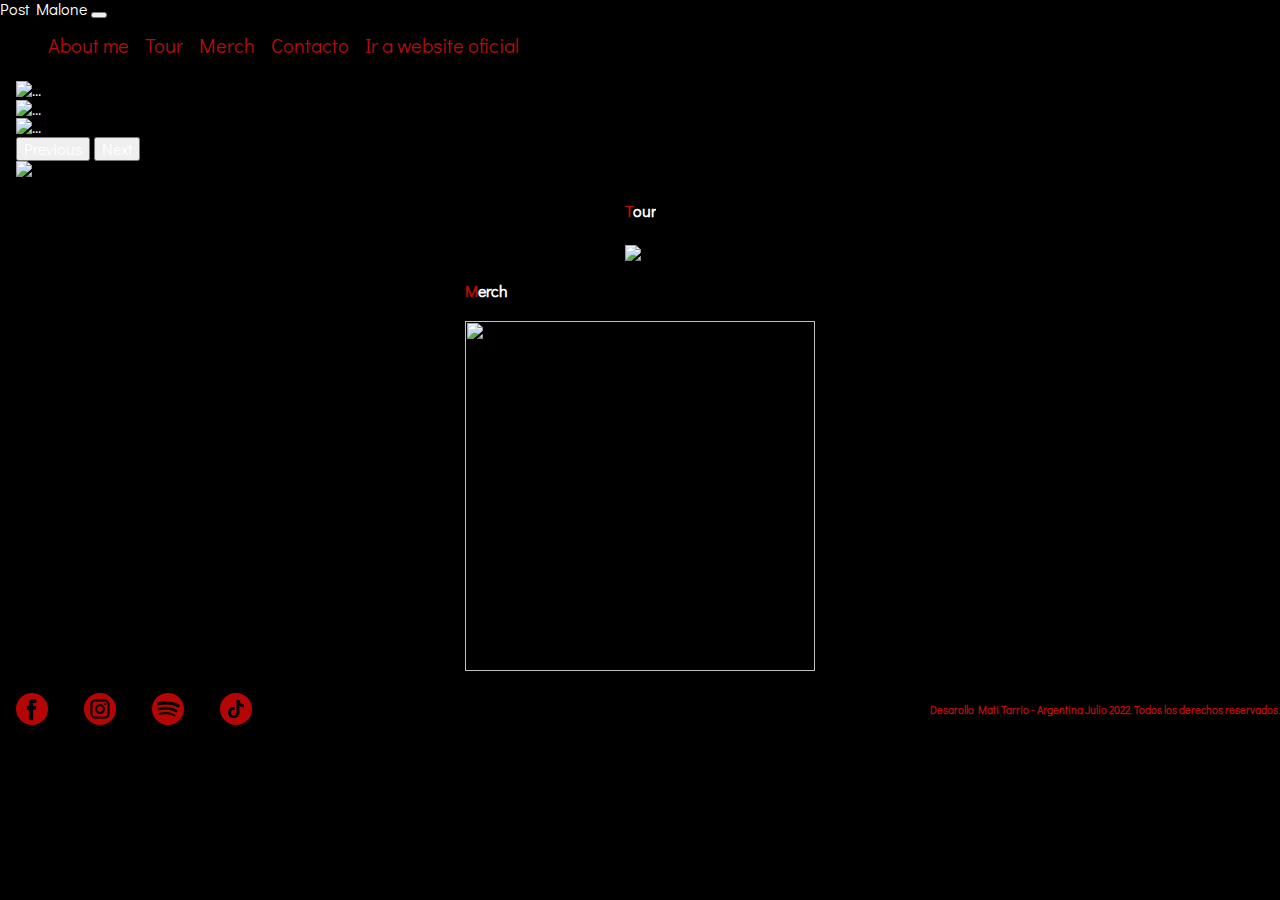
==== index.html @ f55f356e "Agrego bootstrap a Index y Contacto" ====
<!DOCTYPE html>
<html lang="es">

<head>
    <meta charset="UTF-8">
    <meta http-equiv="X-UA-Compatible" content="IE=edge">
    <meta name="viewport" content="width=device-width, initial-scale=1.0">
    <title>Post Malone Sitio Oficial</title>
    <link href="https://cdn.jsdelivr.net/npm/bootstrap@5.2.0/dist/css/bootstrap.min.css" rel="stylesheet"
        integrity="sha384-gH2yIJqKdNHPEq0n4Mqa/HGKIhSkIHeL5AyhkYV8i59U5AR6csBvApHHNl/vI1Bx" crossorigin="anonymous">
    <link rel="stylesheet" href="./styles/normalize.css">
    <link rel="stylesheet" href="./styles/styles.css">
    <link rel="styleseet" href="/styles/reset.css">
    <link rel="preconnect" href="https://fonts.googleapis.com">
    <link rel="preconnect" href="https://fonts.gstatic.com" crossorigin>
    <link href="https://fonts.googleapis.com/css2?family=Didact+Gothic&display=swap" rel="stylesheet">
</head>

<body>

    <nav class="navbar navbar-expand-lg navbar-dark d-flex">
        <div class="container-fluid">
            <a class="navbar-brand">Post Malone</a>
            <button class="navbar-toggler" type="button" data-bs-toggle="collapse" data-bs-target="#navbarNav"
                aria-controls="navbarNav" aria-expanded="false" aria-label="Toggle navigation">
                <span class="navbar-toggler-icon"></span>
            </button>
            <div class="collapse navbar-collapse" id="navbarNav">
                <ul class="navbar-nav ms-auto mb-2 mb-lg-0">
                    <li class="nav-item">
                        <a class="nav-link active" aria-current="page" href="./pages/aboutme.html">About me</a>
                    </li>
                    <li class="nav-item">
                        <a class="nav-link" href="./pages/tour.html">Tour</a>
                    </li>
                    <li class="nav-item">
                        <a class="nav-link" href="./pages/merch.html">Merch</a>
                    </li>
                    <li class="nav-item">
                        <a class="nav-link" href="./pages/contacto.html">Contacto</a>
                    </li>
                    <li class="nav-item">
                        <a class="nav-link" href="https://www.postmalone.com/" target="_blank">Ir a website oficial</a>
                    </li>
                </ul>
            </div>
        </div>
    </nav>

    <section class="container">
        <div class="row">
            <div class="col-md-6">
                <div id="carouselExampleFade" class="carousel slide carousel-fade" data-bs-ride="carousel">
                    <div class="carousel-inner">
                        <div class="carousel-item active">
                            <img src="https://www.rollingstone.com/wp-content/uploads/2022/04/post-malone-new-album.jpg?w=1024"
                                class="d-block w-100" alt="...">
                        </div>
                        <div class="carousel-item">
                            <img src="https://www.rollingstone.com/wp-content/uploads/2022/05/GettyImages-1395893830.jpg?w=1024"
                                class="d-block w-100" alt="...">
                        </div>
                        <div class="carousel-item">
                            <img src="https://www.billboard.com/wp-content/uploads/2022/06/04-Post-Malone-cr-Adam-DeGross-press-2022-billboard-1548.jpg"
                                class="d-block w-100" alt="...">
                        </div>
                    </div>
                    <button class="carousel-control-prev" type="button" data-bs-target="#carouselExampleFade"
                        data-bs-slide="prev">
                        <span class="carousel-control-prev-icon" aria-hidden="true"></span>
                        <span class="visually-hidden">Previous</span>
                    </button>
                    <button class="carousel-control-next" type="button" data-bs-target="#carouselExampleFade"
                        data-bs-slide="next">
                        <span class="carousel-control-next-icon" aria-hidden="true"></span>
                        <span class="visually-hidden">Next</span>
                    </button>
                </div>
                <div class="image-music pt-5">
                    <a href="https://youtu.be/ICngCwCFuYw" target="_blank">
                        <img src="https://i.ytimg.com/vi/ICngCwCFuYw/maxresdefault.jpg" width="500em">
                    </a>
                </div>
            </div>
            <div class="col-md-6 d-flex-colum">
                <aside>

                    <div class="tour-image">
                        <a href="./pages/tour.html">
                            <h4 class="titles">T<span>our</h4>
                        </a>
                        <a href="./pages/tour.html">
                            <img
                                src="https://www.mondosonoro.com/wp-content/uploads/2022/06/post-malone-twelve-carat-toothache.jpg"></a>

                    </div>
                </aside>
                <aside>
                    <div class="tour-image">
                        <a href="./pages/merch.html">
                            <h4 class="titles">M<span>erch</span></h4>
                        </a>
                        <a href="./pages/merch.html"><img
                                src="https://store-postmalone.com/wp-content/uploads/2022/06/post-box-set.png"
                                width="350" height="350"></a>
                    </div>
                </aside>
            </div>
        </div>
    </section>
    <footer>
        <div class="redes">
            <a href="https://www.facebook.com/postmalone" target="_blank"><img src="./images/facebook.png"></a>
            <a href="https://www.instagram.com/postmalone/" target="_blank"><img src="./images/instagram.png"></a>
            <a href="https://open.spotify.com/artist/246dkjvS1zLTtiykXe5h60" target="_blank"><img
                    src="./images/spotify.png"></a>
            <a href="https://www.tiktok.com/@postmalone?lang=es" target="_blank"><img src="./images/tik-tok.png"></a>
        </div>

        <div>
            <h6 class="titulos">Desarollo Mati Tarrio - Argentina Julio 2022. Todos los derechos reservados.
            </h6>
        </div>
    </footer>




    <script src="https://cdn.jsdelivr.net/npm/bootstrap@5.2.0/dist/js/bootstrap.bundle.min.js"
        integrity="sha384-A3rJD856KowSb7dwlZdYEkO39Gagi7vIsF0jrRAoQmDKKtQBHUuLZ9AsSv4jD4Xa"
        crossorigin="anonymous"></script>
</body>

</html>
---- styles/styles.css ----
body {
    font-family: 'Didact Gothic', sans-serif;
    background-color: #000000;
    color: #ffffff;
}

.container {
    padding: 0.5em 1em;
}

.header__titulo {
    text-align: flex-start;
    color: #000000;
    transition: color 0.5s ease-in-out;
}

.header__titulo:hover {
    text-align: flex-start;
    color: #ffffff;
}

.navbar {
    display: flex;
    align-items: center;
    align-content: space-between;
    background-color: #000000;
}

.navbar ul {
    display: flex;
    list-style-type: none;
}

.navbar ul li {
    padding: 0 .5em;
}

.navbar ul li a {
    font-size: 20px;
    color: #b40d0d;
    text-decoration: none;
}

.navbar ul li a:hover {
    color: #b40d0d;
}


@font-face {
    font-family: 'Didact Gothic', sans-serif;
    src: url(https://fonts.googleapis.com/css2?family=Didact+Gothic&display=swap);
}

.titles {
    color: #b40d0d
}

span {
    color: #ffffff;
    transition: all 0.5s ease-in-out;
}

span:hover {
    color: #b40d0d
}

a {
    text-decoration: none;
}

p {
    display: flex;
    font-size: 18px;
    font-size: 1.3em;
    color: #ffffff
}



.redes>a {
    padding: 0 1em;
}

.div__me {
    display: flex;
    align-items: center;
    justify-content: center;
    padding: 3em 3em;
}

article {
    display: flex;
    align-items: center;
    justify-content: space-between;
}

.merch-title {
    color: #b40d0d;
    align-items: center
}

.grid {
    display: grid;
    grid-template-areas:
        "header header"
        "main tour"
        "main merch"
        "footer footer";
    row-gap: 0.1em;
    padding: 0 1.5em;
}

header {
    display: flex;
    justify-content: space-between;
    align-items: center;
    grid-area: header;
}

main {
    grid-area: main;
}

footer {
    display: flex;
    justify-content: space-between;
    color: #b40d0d;
    align-items: center;
    grid-area: footer
}

aside {
    display: flex;
    justify-content: space-evenly;
}

.main-images {
    object-fit: contain;
    width: 100%;
    border-radius: 1em;
}

.grid-merch {
    display: grid;
    grid-template-areas:
        "header"
        "shop"
        "table"
        "footer";
}

.product {
    display: flex;
    justify-content: space-around;
    align-items: center;
    flex-direction: column;
}

.talles {
    display: flex;
    justify-content: center;
    align-items: center;
    flex-direction: column;
}

.talles table,
th,
td {
    border: 1px solid #000000;
    border-radius: 10px;
    background-color: #b40d0d;
    text-align: center;
    border-collapse: collapse;
    padding: 10px;

}

.product-list {
    display: flex;
    justify-content: space-around;
}

.contact {
    display: flex;
    justify-content: center;
    align-items: center;
    flex-direction: column;
    font-size: 25px;
    color: #b40d0d;
}

.tour-image {
    display: inline-block;
    overflow: hidden;
}

.tour-image img {
    transition: all .5s ease-in-out;
    vertical-align: middle;
}

.tour-image img:hover {
    transform: scale(1.5);
}


@media screen and (max-width: 480px) {
    .container {
        padding: 0;
    }

    .grid {
        display: grid;
        grid-template-areas:
            "header"
            "main"
            "tour"
            "merch"
            "footer";
        grid-template-columns: 1fr;
        padding: 0;
    }

    main {
        display: flex;
        align-items: flex-start;
        max-width: 100%;
        max-height: 100%;
        grid-area: main;
    }

    .navbar ul {
        display: flex;
        grid-area: header;
        flex-direction: column;
    }

    header {
        display: flex;
        flex-direction: column;
    }

    .product-list {
        flex-direction: column;
    }

    .merch {
        text-align: center;
    }
}
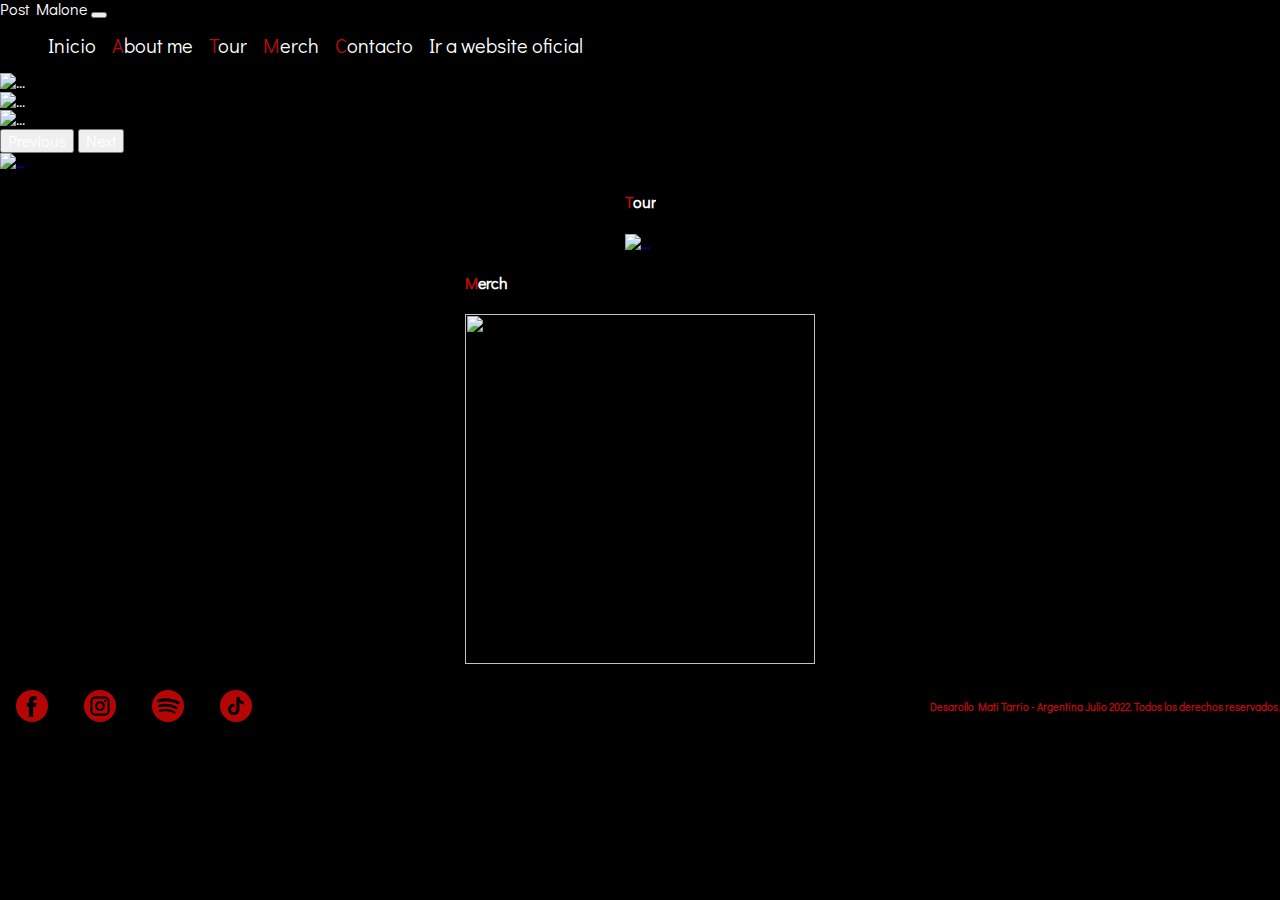
==== commit 7a6b8849: "Segunda entrega proyecto final" ====
--- a/index.html
+++ b/index.html
@@ -15,120 +15,127 @@
     <link rel="preconnect" href="https://fonts.gstatic.com" crossorigin>
     <link href="https://fonts.googleapis.com/css2?family=Didact+Gothic&display=swap" rel="stylesheet">
 </head>
+<section class="container">
 
-<body>
+    <body>
 
-    <nav class="navbar navbar-expand-lg navbar-dark d-flex">
-        <div class="container-fluid">
-            <a class="navbar-brand">Post Malone</a>
-            <button class="navbar-toggler" type="button" data-bs-toggle="collapse" data-bs-target="#navbarNav"
-                aria-controls="navbarNav" aria-expanded="false" aria-label="Toggle navigation">
-                <span class="navbar-toggler-icon"></span>
-            </button>
-            <div class="collapse navbar-collapse" id="navbarNav">
-                <ul class="navbar-nav ms-auto mb-2 mb-lg-0">
-                    <li class="nav-item">
-                        <a class="nav-link active" aria-current="page" href="./pages/aboutme.html">About me</a>
-                    </li>
-                    <li class="nav-item">
-                        <a class="nav-link" href="./pages/tour.html">Tour</a>
-                    </li>
-                    <li class="nav-item">
-                        <a class="nav-link" href="./pages/merch.html">Merch</a>
-                    </li>
-                    <li class="nav-item">
-                        <a class="nav-link" href="./pages/contacto.html">Contacto</a>
-                    </li>
-                    <li class="nav-item">
-                        <a class="nav-link" href="https://www.postmalone.com/" target="_blank">Ir a website oficial</a>
-                    </li>
-                </ul>
-            </div>
-        </div>
-    </nav>
-
-    <section class="container">
-        <div class="row">
-            <div class="col-md-6">
-                <div id="carouselExampleFade" class="carousel slide carousel-fade" data-bs-ride="carousel">
-                    <div class="carousel-inner">
-                        <div class="carousel-item active">
-                            <img src="https://www.rollingstone.com/wp-content/uploads/2022/04/post-malone-new-album.jpg?w=1024"
-                                class="d-block w-100" alt="...">
-                        </div>
-                        <div class="carousel-item">
-                            <img src="https://www.rollingstone.com/wp-content/uploads/2022/05/GettyImages-1395893830.jpg?w=1024"
-                                class="d-block w-100" alt="...">
-                        </div>
-                        <div class="carousel-item">
-                            <img src="https://www.billboard.com/wp-content/uploads/2022/06/04-Post-Malone-cr-Adam-DeGross-press-2022-billboard-1548.jpg"
-                                class="d-block w-100" alt="...">
-                        </div>
-                    </div>
-                    <button class="carousel-control-prev" type="button" data-bs-target="#carouselExampleFade"
-                        data-bs-slide="prev">
-                        <span class="carousel-control-prev-icon" aria-hidden="true"></span>
-                        <span class="visually-hidden">Previous</span>
-                    </button>
-                    <button class="carousel-control-next" type="button" data-bs-target="#carouselExampleFade"
-                        data-bs-slide="next">
-                        <span class="carousel-control-next-icon" aria-hidden="true"></span>
-                        <span class="visually-hidden">Next</span>
-                    </button>
-                </div>
-                <div class="image-music pt-5">
-                    <a href="https://youtu.be/ICngCwCFuYw" target="_blank">
-                        <img src="https://i.ytimg.com/vi/ICngCwCFuYw/maxresdefault.jpg" width="500em">
-                    </a>
+        <nav class="navbar navbar-expand-lg navbar-dark bg-black d-flex">
+            <div class="container-fluid">
+                <a class="navbar-brand">Post Malone</a>
+                <button class="navbar-toggler" type="button" data-bs-toggle="collapse" data-bs-target="#navbarNav"
+                    aria-controls="navbarNav" aria-expanded="false" aria-label="Toggle navigation">
+                    <span class="navbar-toggler-icon"></span>
+                </button>
+                <div class="collapse navbar-collapse" id="navbarNav">
+                    <ul class="navbar-nav ms-auto mb-2 mb-lg-0">
+                        <li class="nav-item">
+                            <a class="nav-link active" aria-current="page" href="../index.html"><span>Inicio</span></a>
+                        </li>
+                        <li class="nav-item">
+                            <a class="nav-link" href="../pages/aboutme.html">A<span>bout me</span></a>
+                        </li>
+                        <li class="nav-item">
+                            <a class="nav-link" href="./pages/tour.html">T<span>our</span></a>
+                        </li>
+                        <li class="nav-item">
+                            <a class="nav-link" href="./pages/merch.html">M<span>erch</span></a>
+                        </li>
+                        <li class="nav-item">
+                            <a class="nav-link" href="./pages/contacto.html">C<span>ontacto</span></a>
+                        </li>
+                        <li class="nav-item">
+                            <a class="nav-link" href="https://www.postmalone.com/" target="_blank"><span>Ir a website
+                                oficial</span></a>
+                        </li>
+                    </ul>
                 </div>
             </div>
-            <div class="col-md-6 d-flex-colum">
-                <aside>
+        </nav>
 
-                    <div class="tour-image">
-                        <a href="./pages/tour.html">
-                            <h4 class="titles">T<span>our</h4>
+        <section class="container">
+            <div class="row pt-4">
+                <div class="col-md-6">
+                    <div id="carouselExampleFade" class="carousel slide carousel-fade" data-bs-ride="carousel">
+                        <div class="carousel-inner">
+                            <div class="carousel-item active">
+                                <img src="https://www.rollingstone.com/wp-content/uploads/2022/04/post-malone-new-album.jpg?w=1024"
+                                    class="d-block w-100" alt="...">
+                            </div>
+                            <div class="carousel-item">
+                                <img src="https://i1.wp.com/www.rollingstone.com/wp-content/uploads/2022/06/GettyImages-1395893830c.jpg"
+                                    class="d-block w-100" alt="...">
+                            </div>
+                            <div class="carousel-item">
+                                <img src="https://www.billboard.com/wp-content/uploads/2022/06/04-Post-Malone-cr-Adam-DeGross-press-2022-billboard-1548.jpg"
+                                    class="d-block w-100" alt="...">
+                            </div>
+                        </div>
+                        <button class="carousel-control-prev" type="button" data-bs-target="#carouselExampleFade"
+                            data-bs-slide="prev">
+                            <span class="carousel-control-prev-icon" aria-hidden="true"></span>
+                            <span class="visually-hidden">Previous</span>
+                        </button>
+                        <button class="carousel-control-next" type="button" data-bs-target="#carouselExampleFade"
+                            data-bs-slide="next">
+                            <span class="carousel-control-next-icon" aria-hidden="true"></span>
+                            <span class="visually-hidden">Next</span>
+                        </button>
+                    </div>
+                    <div class="image-music pt-4">
+                        <a href="https://youtu.be/ICngCwCFuYw" target="_blank">
+                            <img src="https://i.ytimg.com/vi/ICngCwCFuYw/maxresdefault.jpg" class="img-fluid" alt="...">
                         </a>
-                        <a href="./pages/tour.html">
-                            <img
-                                src="https://www.mondosonoro.com/wp-content/uploads/2022/06/post-malone-twelve-carat-toothache.jpg"></a>
+                    </div>
+                </div>
+                <div class="col-md-6 d-flex-colum">
+                    <aside>
 
-                    </div>
-                </aside>
-                <aside>
-                    <div class="tour-image">
-                        <a href="./pages/merch.html">
-                            <h4 class="titles">M<span>erch</span></h4>
-                        </a>
-                        <a href="./pages/merch.html"><img
-                                src="https://store-postmalone.com/wp-content/uploads/2022/06/post-box-set.png"
-                                width="350" height="350"></a>
-                    </div>
-                </aside>
+                        <div class="tour-image">
+                            <a href="./pages/tour.html">
+                                <h4 class="titles">T<span>our</h4>
+                            </a>
+                            <a href="./pages/tour.html">
+                                <img src="https://www.mondosonoro.com/wp-content/uploads/2022/06/post-malone-twelve-carat-toothache.jpg"
+                                    class="img-fluid" alt="..."></a>
+
+                        </div>
+                    </aside>
+                    <aside>
+                        <div class="tour-image">
+                            <a href="./pages/merch.html">
+                                <h4 class="titles">M<span>erch</span></h4>
+                            </a>
+                            <a href="./pages/merch.html"><img
+                                    src="https://store-postmalone.com/wp-content/uploads/2022/06/post-box-set.png"
+                                    width="350" height="350"></a>
+                        </div>
+                    </aside>
+                </div>
             </div>
-        </div>
-    </section>
-    <footer>
-        <div class="redes">
-            <a href="https://www.facebook.com/postmalone" target="_blank"><img src="./images/facebook.png"></a>
-            <a href="https://www.instagram.com/postmalone/" target="_blank"><img src="./images/instagram.png"></a>
-            <a href="https://open.spotify.com/artist/246dkjvS1zLTtiykXe5h60" target="_blank"><img
-                    src="./images/spotify.png"></a>
-            <a href="https://www.tiktok.com/@postmalone?lang=es" target="_blank"><img src="./images/tik-tok.png"></a>
-        </div>
+        </section>
+</section>
+<footer>
+    <div class="redes">
+        <a href="https://www.facebook.com/postmalone" target="_blank"><img src="./images/facebook.png"></a>
+        <a href="https://www.instagram.com/postmalone/" target="_blank"><img src="./images/instagram.png"></a>
+        <a href="https://open.spotify.com/artist/246dkjvS1zLTtiykXe5h60" target="_blank"><img
+                src="./images/spotify.png"></a>
+        <a href="https://www.tiktok.com/@postmalone?lang=es" target="_blank"><img src="./images/tik-tok.png"></a>
+    </div>
 
-        <div>
-            <h6 class="titulos">Desarollo Mati Tarrio - Argentina Julio 2022. Todos los derechos reservados.
-            </h6>
-        </div>
-    </footer>
+    <div>
+        <h6 class="titulos">Desarollo Mati Tarrio - Argentina Julio 2022. Todos los derechos reservados.
+        </h6>
+    </div>
+</footer>
 
 
 
 
-    <script src="https://cdn.jsdelivr.net/npm/bootstrap@5.2.0/dist/js/bootstrap.bundle.min.js"
-        integrity="sha384-A3rJD856KowSb7dwlZdYEkO39Gagi7vIsF0jrRAoQmDKKtQBHUuLZ9AsSv4jD4Xa"
-        crossorigin="anonymous"></script>
+<script src="https://cdn.jsdelivr.net/npm/bootstrap@5.2.0/dist/js/bootstrap.bundle.min.js"
+    integrity="sha384-A3rJD856KowSb7dwlZdYEkO39Gagi7vIsF0jrRAoQmDKKtQBHUuLZ9AsSv4jD4Xa"
+    crossorigin="anonymous"></script>
+
 </body>
 
 </html>--- a/styles/styles.css
+++ b/styles/styles.css
@@ -2,10 +2,6 @@
     font-family: 'Didact Gothic', sans-serif;
     background-color: #000000;
     color: #ffffff;
-}
-
-.container {
-    padding: 0.5em 1em;
 }
 
 .header__titulo {
@@ -70,9 +66,9 @@
 
 p {
     display: flex;
-    font-size: 18px;
     font-size: 1.3em;
-    color: #ffffff
+    color: #ffffff;
+    margin-top: 4%;
 }
 
 
@@ -85,7 +81,8 @@
     display: flex;
     align-items: center;
     justify-content: center;
-    padding: 3em 3em;
+    padding-top: 3%;
+    padding-bottom: 3%;
 }
 
 article {
@@ -126,7 +123,8 @@
     justify-content: space-between;
     color: #b40d0d;
     align-items: center;
-    grid-area: footer
+    grid-area: footer;
+    padding-top: 1%;
 }
 
 aside {
@@ -161,6 +159,7 @@
     justify-content: center;
     align-items: center;
     flex-direction: column;
+    padding-bottom: 2%;
 }
 
 .talles table,
@@ -202,6 +201,7 @@
 .tour-image img:hover {
     transform: scale(1.5);
 }
+
 
 
 @media screen and (max-width: 480px) {
@@ -242,6 +242,8 @@
 
     .product-list {
         flex-direction: column;
+        align-items: center;
+        justify-content: center;
     }
 
     .merch {
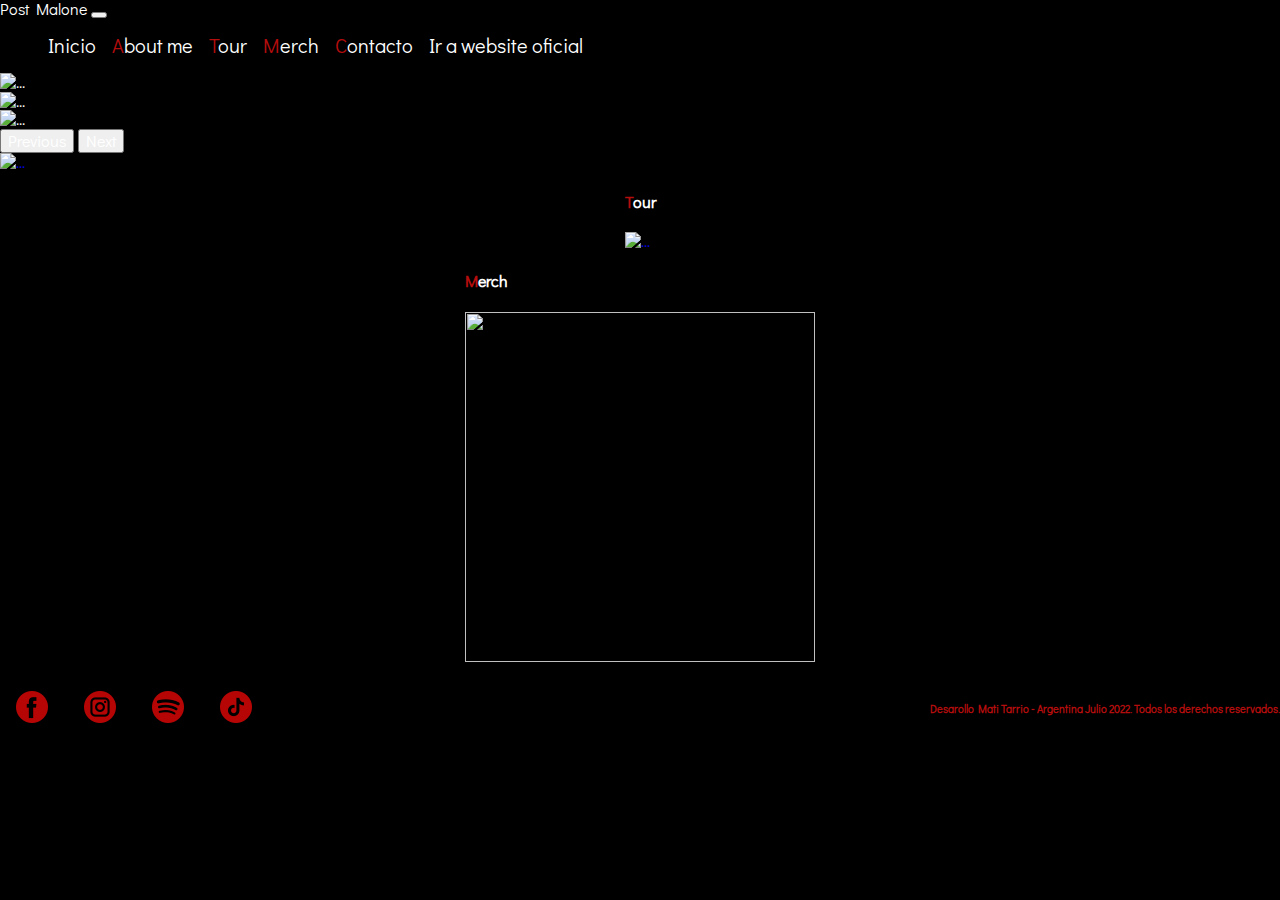
==== commit 4dc62ca5: "Agregando Sass en branchsasss" ====
--- a/index.html
+++ b/index.html
@@ -15,104 +15,109 @@
     <link rel="preconnect" href="https://fonts.gstatic.com" crossorigin>
     <link href="https://fonts.googleapis.com/css2?family=Didact+Gothic&display=swap" rel="stylesheet">
 </head>
-<section class="container">
 
-    <body>
+<header>
+    <section class="container">
 
-        <nav class="navbar navbar-expand-lg navbar-dark bg-black d-flex">
-            <div class="container-fluid">
-                <a class="navbar-brand">Post Malone</a>
-                <button class="navbar-toggler" type="button" data-bs-toggle="collapse" data-bs-target="#navbarNav"
-                    aria-controls="navbarNav" aria-expanded="false" aria-label="Toggle navigation">
-                    <span class="navbar-toggler-icon"></span>
-                </button>
-                <div class="collapse navbar-collapse" id="navbarNav">
-                    <ul class="navbar-nav ms-auto mb-2 mb-lg-0">
-                        <li class="nav-item">
-                            <a class="nav-link active" aria-current="page" href="../index.html"><span>Inicio</span></a>
-                        </li>
-                        <li class="nav-item">
-                            <a class="nav-link" href="../pages/aboutme.html">A<span>bout me</span></a>
-                        </li>
-                        <li class="nav-item">
-                            <a class="nav-link" href="./pages/tour.html">T<span>our</span></a>
-                        </li>
-                        <li class="nav-item">
-                            <a class="nav-link" href="./pages/merch.html">M<span>erch</span></a>
-                        </li>
-                        <li class="nav-item">
-                            <a class="nav-link" href="./pages/contacto.html">C<span>ontacto</span></a>
-                        </li>
-                        <li class="nav-item">
-                            <a class="nav-link" href="https://www.postmalone.com/" target="_blank"><span>Ir a website
-                                oficial</span></a>
-                        </li>
-                    </ul>
-                </div>
-            </div>
-        </nav>
+        <body>
 
-        <section class="container">
-            <div class="row pt-4">
-                <div class="col-md-6">
-                    <div id="carouselExampleFade" class="carousel slide carousel-fade" data-bs-ride="carousel">
-                        <div class="carousel-inner">
-                            <div class="carousel-item active">
-                                <img src="https://www.rollingstone.com/wp-content/uploads/2022/04/post-malone-new-album.jpg?w=1024"
-                                    class="d-block w-100" alt="...">
-                            </div>
-                            <div class="carousel-item">
-                                <img src="https://i1.wp.com/www.rollingstone.com/wp-content/uploads/2022/06/GettyImages-1395893830c.jpg"
-                                    class="d-block w-100" alt="...">
-                            </div>
-                            <div class="carousel-item">
-                                <img src="https://www.billboard.com/wp-content/uploads/2022/06/04-Post-Malone-cr-Adam-DeGross-press-2022-billboard-1548.jpg"
-                                    class="d-block w-100" alt="...">
-                            </div>
-                        </div>
-                        <button class="carousel-control-prev" type="button" data-bs-target="#carouselExampleFade"
-                            data-bs-slide="prev">
-                            <span class="carousel-control-prev-icon" aria-hidden="true"></span>
-                            <span class="visually-hidden">Previous</span>
-                        </button>
-                        <button class="carousel-control-next" type="button" data-bs-target="#carouselExampleFade"
-                            data-bs-slide="next">
-                            <span class="carousel-control-next-icon" aria-hidden="true"></span>
-                            <span class="visually-hidden">Next</span>
-                        </button>
-                    </div>
-                    <div class="image-music pt-4">
-                        <a href="https://youtu.be/ICngCwCFuYw" target="_blank">
-                            <img src="https://i.ytimg.com/vi/ICngCwCFuYw/maxresdefault.jpg" class="img-fluid" alt="...">
-                        </a>
+            <nav class="navbar navbar-expand-lg navbar-dark bg-black d-flex">
+                <div class="container-fluid">
+                    <a class="navbar-brand">Post Malone</a>
+                    <button class="navbar-toggler" type="button" data-bs-toggle="collapse" data-bs-target="#navbarNav"
+                        aria-controls="navbarNav" aria-expanded="false" aria-label="Toggle navigation">
+                        <span class="navbar-toggler-icon"></span>
+                    </button>
+                    <div class="collapse navbar-collapse" id="navbarNav">
+                        <ul class="navbar-nav ms-auto mb-2 mb-lg-0">
+                            <li class="nav-item">
+                                <a class="nav-link active" aria-current="page"
+                                    href="./index.html"><span>Inicio</span></a>
+                            </li>
+                            <li class="nav-item">
+                                <a class="nav-link" href="./pages/aboutme.html">A<span>bout me</span></a>
+                            </li>
+                            <li class="nav-item">
+                                <a class="nav-link" href="./pages/tour.html">T<span>our</span></a>
+                            </li>
+                            <li class="nav-item">
+                                <a class="nav-link" href="./pages/merch.html">M<span>erch</span></a>
+                            </li>
+                            <li class="nav-item">
+                                <a class="nav-link" href="./pages/contacto.html">C<span>ontacto</span></a>
+                            </li>
+                            <li class="nav-item">
+                                <a class="nav-link" href="https://www.postmalone.com/" target="_blank"><span>Ir a
+                                        website
+                                        oficial</span></a>
+                            </li>
+                        </ul>
                     </div>
                 </div>
-                <div class="col-md-6 d-flex-colum">
-                    <aside>
+            </nav>
+</header>
 
-                        <div class="tour-image">
-                            <a href="./pages/tour.html">
-                                <h4 class="titles">T<span>our</h4>
-                            </a>
-                            <a href="./pages/tour.html">
-                                <img src="https://www.mondosonoro.com/wp-content/uploads/2022/06/post-malone-twelve-carat-toothache.jpg"
-                                    class="img-fluid" alt="..."></a>
+<section class="container">
+    <div class="row pt-4">
+        <div class="col-md-6">
+            <div id="carouselExampleFade" class="carousel slide carousel-fade" data-bs-ride="carousel">
+                <div class="carousel-inner">
+                    <div class="carousel-item active">
+                        <img src="https://www.rollingstone.com/wp-content/uploads/2022/04/post-malone-new-album.jpg?w=1024"
+                            class="d-block w-100" alt="...">
+                    </div>
+                    <div class="carousel-item">
+                        <img src="https://i1.wp.com/www.rollingstone.com/wp-content/uploads/2022/06/GettyImages-1395893830c.jpg"
+                            class="d-block w-100" alt="...">
+                    </div>
+                    <div class="carousel-item">
+                        <img src="https://www.billboard.com/wp-content/uploads/2022/06/04-Post-Malone-cr-Adam-DeGross-press-2022-billboard-1548.jpg"
+                            class="d-block w-100" alt="...">
+                    </div>
+                </div>
+                <button class="carousel-control-prev" type="button" data-bs-target="#carouselExampleFade"
+                    data-bs-slide="prev">
+                    <span class="carousel-control-prev-icon" aria-hidden="true"></span>
+                    <span class="visually-hidden">Previous</span>
+                </button>
+                <button class="carousel-control-next" type="button" data-bs-target="#carouselExampleFade"
+                    data-bs-slide="next">
+                    <span class="carousel-control-next-icon" aria-hidden="true"></span>
+                    <span class="visually-hidden">Next</span>
+                </button>
+            </div>
+            <div class="image-music pt-4">
+                <a href="https://youtu.be/ICngCwCFuYw" target="_blank">
+                    <img src="https://i.ytimg.com/vi/ICngCwCFuYw/maxresdefault.jpg" class="img-fluid" alt="...">
+                </a>
+            </div>
+        </div>
+        <div class="col-md-6 d-flex-colum">
+            <aside>
 
-                        </div>
-                    </aside>
-                    <aside>
-                        <div class="tour-image">
-                            <a href="./pages/merch.html">
-                                <h4 class="titles">M<span>erch</span></h4>
-                            </a>
-                            <a href="./pages/merch.html"><img
-                                    src="https://store-postmalone.com/wp-content/uploads/2022/06/post-box-set.png"
-                                    width="350" height="350"></a>
-                        </div>
-                    </aside>
+                <div class="aside-image">
+                    <a href="./pages/tour.html">
+                        <h4 class="titles">T<span>our</h4>
+                    </a>
+                    <a href="./pages/tour.html">
+                        <img src="https://www.mondosonoro.com/wp-content/uploads/2022/06/post-malone-twelve-carat-toothache.jpg"
+                            class="img-fluid" alt="..."></a>
+
                 </div>
-            </div>
-        </section>
+            </aside>
+            <aside>
+                <div class="aside-image">
+                    <a href="./pages/merch.html">
+                        <h4 class="titles">M<span>erch</span></h4>
+                    </a>
+                    <a href="./pages/merch.html"><img
+                            src="https://store-postmalone.com/wp-content/uploads/2022/06/post-box-set.png" width="350"
+                            height="350"></a>
+                </div>
+            </aside>
+        </div>
+    </div>
+</section>
 </section>
 <footer>
     <div class="redes">
--- a/styles/styles.css
+++ b/styles/styles.css
@@ -154,6 +154,16 @@
     flex-direction: column;
 }
 
+.product-img {
+    border-radius: 20%;
+    text-align: center;
+    transition: transform .4s;
+}
+
+.product-img:hover {
+    transform: scale(1.5);
+}
+
 .talles {
     display: flex;
     justify-content: center;
@@ -196,6 +206,7 @@
 .tour-image img {
     transition: all .5s ease-in-out;
     vertical-align: middle;
+    align-items: space-evenly;
 }
 
 .tour-image img:hover {
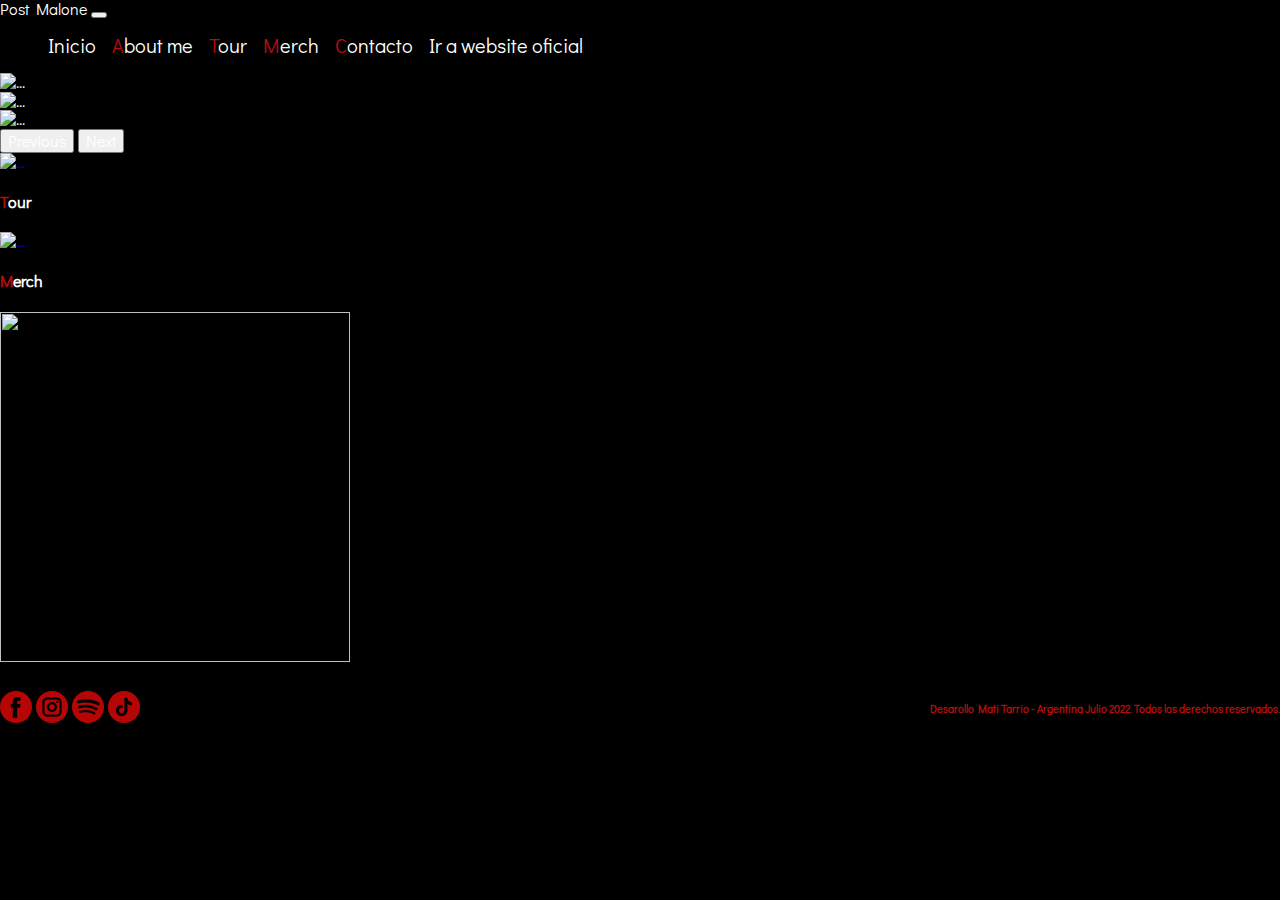
==== commit e980c0ce: "corregi html" ====
--- a/index.html
+++ b/index.html
@@ -16,130 +16,124 @@
     <link href="https://fonts.googleapis.com/css2?family=Didact+Gothic&display=swap" rel="stylesheet">
 </head>
 
-<header>
+<body>
     <section class="container">
+        <nav class="navbar navbar-expand-lg navbar-dark bg-black d-flex">
+            <div class="container-fluid">
+                <a class="navbar-brand">Post Malone</a>
+                <button class="navbar-toggler" type="button" data-bs-toggle="collapse" data-bs-target="#navbarNav"
+                    aria-controls="navbarNav" aria-expanded="false" aria-label="Toggle navigation">
+                    <span class="navbar-toggler-icon"></span>
+                </button>
+                <div class="collapse navbar-collapse" id="navbarNav">
+                    <ul class="navbar-nav ms-auto mb-2 mb-lg-0">
+                        <li class="nav-item">
+                            <a class="nav-link active" aria-current="page" href="./index.html"><span>Inicio</span></a>
+                        </li>
+                        <li class="nav-item">
+                            <a class="nav-link" href="./pages/aboutme.html">A<span>bout me</span></a>
+                        </li>
+                        <li class="nav-item">
+                            <a class="nav-link" href="./pages/tour.html">T<span>our</span></a>
+                        </li>
+                        <li class="nav-item">
+                            <a class="nav-link" href="./pages/merch.html">M<span>erch</span></a>
+                        </li>
+                        <li class="nav-item">
+                            <a class="nav-link" href="./pages/contacto.html">C<span>ontacto</span></a>
+                        </li>
+                        <li class="nav-item">
+                            <a class="nav-link" href="https://www.postmalone.com/" target="_blank"><span>Ir a website
+                                    oficial</span></a>
+                        </li>
+                    </ul>
+                </div>
+            </div>
+        </nav>
 
-        <body>
-
-            <nav class="navbar navbar-expand-lg navbar-dark bg-black d-flex">
-                <div class="container-fluid">
-                    <a class="navbar-brand">Post Malone</a>
-                    <button class="navbar-toggler" type="button" data-bs-toggle="collapse" data-bs-target="#navbarNav"
-                        aria-controls="navbarNav" aria-expanded="false" aria-label="Toggle navigation">
-                        <span class="navbar-toggler-icon"></span>
-                    </button>
-                    <div class="collapse navbar-collapse" id="navbarNav">
-                        <ul class="navbar-nav ms-auto mb-2 mb-lg-0">
-                            <li class="nav-item">
-                                <a class="nav-link active" aria-current="page"
-                                    href="./index.html"><span>Inicio</span></a>
-                            </li>
-                            <li class="nav-item">
-                                <a class="nav-link" href="./pages/aboutme.html">A<span>bout me</span></a>
-                            </li>
-                            <li class="nav-item">
-                                <a class="nav-link" href="./pages/tour.html">T<span>our</span></a>
-                            </li>
-                            <li class="nav-item">
-                                <a class="nav-link" href="./pages/merch.html">M<span>erch</span></a>
-                            </li>
-                            <li class="nav-item">
-                                <a class="nav-link" href="./pages/contacto.html">C<span>ontacto</span></a>
-                            </li>
-                            <li class="nav-item">
-                                <a class="nav-link" href="https://www.postmalone.com/" target="_blank"><span>Ir a
-                                        website
-                                        oficial</span></a>
-                            </li>
-                        </ul>
+        <section class="container">
+            <div class="row pt-4">
+                <div class="col-md-6">
+                    <div id="carouselExampleFade" class="carousel slide carousel-fade" data-bs-ride="carousel">
+                        <div class="carousel-inner">
+                            <div class="carousel-item active">
+                                <img src="https://www.rollingstone.com/wp-content/uploads/2022/04/post-malone-new-album.jpg?w=1024"
+                                    class="d-block w-100" alt="...">
+                            </div>
+                            <div class="carousel-item">
+                                <img src="https://i1.wp.com/www.rollingstone.com/wp-content/uploads/2022/06/GettyImages-1395893830c.jpg"
+                                    class="d-block w-100" alt="...">
+                            </div>
+                            <div class="carousel-item">
+                                <img src="https://www.billboard.com/wp-content/uploads/2022/06/04-Post-Malone-cr-Adam-DeGross-press-2022-billboard-1548.jpg"
+                                    class="d-block w-100" alt="...">
+                            </div>
+                        </div>
+                        <button class="carousel-control-prev" type="button" data-bs-target="#carouselExampleFade"
+                            data-bs-slide="prev">
+                            <span class="carousel-control-prev-icon" aria-hidden="true"></span>
+                            <span class="visually-hidden">Previous</span>
+                        </button>
+                        <button class="carousel-control-next" type="button" data-bs-target="#carouselExampleFade"
+                            data-bs-slide="next">
+                            <span class="carousel-control-next-icon" aria-hidden="true"></span>
+                            <span class="visually-hidden">Next</span>
+                        </button>
+                    </div>
+                    <div class="image-music pt-4">
+                        <a href="https://youtu.be/ICngCwCFuYw" target="_blank">
+                            <img src="https://i.ytimg.com/vi/ICngCwCFuYw/maxresdefault.jpg" class="img-fluid" alt="...">
+                        </a>
                     </div>
                 </div>
-            </nav>
-</header>
+                <div class="col-md-6 d-flex-colum">
+                    <aside>
 
-<section class="container">
-    <div class="row pt-4">
-        <div class="col-md-6">
-            <div id="carouselExampleFade" class="carousel slide carousel-fade" data-bs-ride="carousel">
-                <div class="carousel-inner">
-                    <div class="carousel-item active">
-                        <img src="https://www.rollingstone.com/wp-content/uploads/2022/04/post-malone-new-album.jpg?w=1024"
-                            class="d-block w-100" alt="...">
-                    </div>
-                    <div class="carousel-item">
-                        <img src="https://i1.wp.com/www.rollingstone.com/wp-content/uploads/2022/06/GettyImages-1395893830c.jpg"
-                            class="d-block w-100" alt="...">
-                    </div>
-                    <div class="carousel-item">
-                        <img src="https://www.billboard.com/wp-content/uploads/2022/06/04-Post-Malone-cr-Adam-DeGross-press-2022-billboard-1548.jpg"
-                            class="d-block w-100" alt="...">
-                    </div>
+                        <div class="tour-image">
+                            <a href="./pages/tour.html">
+                                <h4 class="titles">T<span>our</h4>
+                            </a>
+                            <a href="./pages/tour.html">
+                                <img src="https://www.mondosonoro.com/wp-content/uploads/2022/06/post-malone-twelve-carat-toothache.jpg"
+                                    class="img-fluid" alt="..."></a>
+
+                        </div>
+                    </aside>
+                    <aside>
+                        <div class="tour-image">
+                            <a href="./pages/merch.html">
+                                <h4 class="titles">M<span>erch</span></h4>
+                            </a>
+                            <a href="./pages/merch.html"><img
+                                    src="https://store-postmalone.com/wp-content/uploads/2022/06/post-box-set.png"
+                                    width="350" height="350"></a>
+                        </div>
+                    </aside>
                 </div>
-                <button class="carousel-control-prev" type="button" data-bs-target="#carouselExampleFade"
-                    data-bs-slide="prev">
-                    <span class="carousel-control-prev-icon" aria-hidden="true"></span>
-                    <span class="visually-hidden">Previous</span>
-                </button>
-                <button class="carousel-control-next" type="button" data-bs-target="#carouselExampleFade"
-                    data-bs-slide="next">
-                    <span class="carousel-control-next-icon" aria-hidden="true"></span>
-                    <span class="visually-hidden">Next</span>
-                </button>
             </div>
-            <div class="image-music pt-4">
-                <a href="https://youtu.be/ICngCwCFuYw" target="_blank">
-                    <img src="https://i.ytimg.com/vi/ICngCwCFuYw/maxresdefault.jpg" class="img-fluid" alt="...">
-                </a>
-            </div>
+        </section>
+    </section>
+    <footer>
+        <div class="redes">
+            <a href="https://www.facebook.com/postmalone" target="_blank"><img src="./images/facebook.png"></a>
+            <a href="https://www.instagram.com/postmalone/" target="_blank"><img src="./images/instagram.png"></a>
+            <a href="https://open.spotify.com/artist/246dkjvS1zLTtiykXe5h60" target="_blank"><img
+                    src="./images/spotify.png"></a>
+            <a href="https://www.tiktok.com/@postmalone?lang=es" target="_blank"><img src="./images/tik-tok.png"></a>
         </div>
-        <div class="col-md-6 d-flex-colum">
-            <aside>
 
-                <div class="aside-image">
-                    <a href="./pages/tour.html">
-                        <h4 class="titles">T<span>our</h4>
-                    </a>
-                    <a href="./pages/tour.html">
-                        <img src="https://www.mondosonoro.com/wp-content/uploads/2022/06/post-malone-twelve-carat-toothache.jpg"
-                            class="img-fluid" alt="..."></a>
-
-                </div>
-            </aside>
-            <aside>
-                <div class="aside-image">
-                    <a href="./pages/merch.html">
-                        <h4 class="titles">M<span>erch</span></h4>
-                    </a>
-                    <a href="./pages/merch.html"><img
-                            src="https://store-postmalone.com/wp-content/uploads/2022/06/post-box-set.png" width="350"
-                            height="350"></a>
-                </div>
-            </aside>
+        <div>
+            <h6 class="titulos">Desarollo Mati Tarrio - Argentina Julio 2022. Todos los derechos reservados.
+            </h6>
         </div>
-    </div>
-</section>
-</section>
-<footer>
-    <div class="redes">
-        <a href="https://www.facebook.com/postmalone" target="_blank"><img src="./images/facebook.png"></a>
-        <a href="https://www.instagram.com/postmalone/" target="_blank"><img src="./images/instagram.png"></a>
-        <a href="https://open.spotify.com/artist/246dkjvS1zLTtiykXe5h60" target="_blank"><img
-                src="./images/spotify.png"></a>
-        <a href="https://www.tiktok.com/@postmalone?lang=es" target="_blank"><img src="./images/tik-tok.png"></a>
-    </div>
-
-    <div>
-        <h6 class="titulos">Desarollo Mati Tarrio - Argentina Julio 2022. Todos los derechos reservados.
-        </h6>
-    </div>
-</footer>
+    </footer>
 
 
 
 
-<script src="https://cdn.jsdelivr.net/npm/bootstrap@5.2.0/dist/js/bootstrap.bundle.min.js"
-    integrity="sha384-A3rJD856KowSb7dwlZdYEkO39Gagi7vIsF0jrRAoQmDKKtQBHUuLZ9AsSv4jD4Xa"
-    crossorigin="anonymous"></script>
+    <script src="https://cdn.jsdelivr.net/npm/bootstrap@5.2.0/dist/js/bootstrap.bundle.min.js"
+        integrity="sha384-A3rJD856KowSb7dwlZdYEkO39Gagi7vIsF0jrRAoQmDKKtQBHUuLZ9AsSv4jD4Xa"
+        crossorigin="anonymous"></script>
 
 </body>
 
--- a/styles/styles.css
+++ b/styles/styles.css
@@ -1,263 +1,111 @@
+@import url(https://fonts.googleapis.com/css2?family=Didact+Gothic&display=swap);
 body {
-    font-family: 'Didact Gothic', sans-serif;
-    background-color: #000000;
-    color: #ffffff;
+  font-family: "Didact Gothic", sans-serif;
+  background-color: #000000;
+  color: #ffffff;
 }
 
-.header__titulo {
-    text-align: flex-start;
-    color: #000000;
-    transition: color 0.5s ease-in-out;
-}
-
-.header__titulo:hover {
-    text-align: flex-start;
-    color: #ffffff;
+header {
+  display: flex;
+  justify-content: space-between;
+  align-items: center;
+  grid-area: header;
+  background-color: #000000;
 }
 
 .navbar {
-    display: flex;
-    align-items: center;
-    align-content: space-between;
-    background-color: #000000;
+  display: flex;
+  align-items: center;
+  align-content: space-between;
+  background-color: #000000;
+}
+.navbar ul {
+  display: flex;
+  list-style-type: none;
+}
+.navbar ul li {
+  padding: 0 0.5em;
+}
+.navbar ul li a {
+  font-size: 20px;
+  color: #b40d0d;
+  text-decoration: none;
+}
+.navbar ul li a:hover {
+  color: #b40d0d;
 }
 
-.navbar ul {
-    display: flex;
-    list-style-type: none;
+.aside-image {
+  display: inline-block;
+  overflow: hidden;
 }
 
-.navbar ul li {
-    padding: 0 .5em;
+.aside-image img {
+  transition: all 0.5s ease-in-out;
+  vertical-align: middle;
+  align-items: space-evenly;
+}
+.aside-image img:hover {
+  transform: scale(1.5);
 }
 
-.navbar ul li a {
-    font-size: 20px;
-    color: #b40d0d;
-    text-decoration: none;
-}
-
-.navbar ul li a:hover {
-    color: #b40d0d;
-}
-
-
-@font-face {
-    font-family: 'Didact Gothic', sans-serif;
-    src: url(https://fonts.googleapis.com/css2?family=Didact+Gothic&display=swap);
+footer {
+  display: flex;
+  justify-content: space-between;
+  color: #b40d0d;
+  align-items: center;
+  grid-area: footer;
+  padding-top: 1%;
 }
 
 .titles {
-    color: #b40d0d
+  color: #b40d0d;
 }
 
 span {
-    color: #ffffff;
-    transition: all 0.5s ease-in-out;
+  color: #ffffff;
+  transition: all 0.5s ease-in-out;
 }
-
 span:hover {
-    color: #b40d0d
+  color: main-color;
 }
 
 a {
-    text-decoration: none;
+  text-decoration: none;
 }
 
-p {
+@media screen and (max-width: 480px) {
+  .container {
+    padding: 0;
+  }
+  .grid {
+    display: grid;
+    grid-template-areas: "header" "main" "tour" "merch" "footer";
+    grid-template-columns: 1fr;
+    padding: 0;
+  }
+  main {
     display: flex;
-    font-size: 1.3em;
-    color: #ffffff;
-    margin-top: 4%;
-}
-
-
-
-.redes>a {
-    padding: 0 1em;
-}
-
-.div__me {
+    align-items: flex-start;
+    max-width: 100%;
+    max-height: 100%;
+    grid-area: main;
+  }
+  .navbar ul {
     display: flex;
+    grid-area: header;
+    flex-direction: column;
+  }
+  header {
+    display: flex;
+    flex-direction: column;
+  }
+  .product-list {
+    flex-direction: column;
     align-items: center;
     justify-content: center;
-    padding-top: 3%;
-    padding-bottom: 3%;
-}
-
-article {
-    display: flex;
-    align-items: center;
-    justify-content: space-between;
-}
-
-.merch-title {
-    color: #b40d0d;
-    align-items: center
-}
-
-.grid {
-    display: grid;
-    grid-template-areas:
-        "header header"
-        "main tour"
-        "main merch"
-        "footer footer";
-    row-gap: 0.1em;
-    padding: 0 1.5em;
-}
-
-header {
-    display: flex;
-    justify-content: space-between;
-    align-items: center;
-    grid-area: header;
-}
-
-main {
-    grid-area: main;
-}
-
-footer {
-    display: flex;
-    justify-content: space-between;
-    color: #b40d0d;
-    align-items: center;
-    grid-area: footer;
-    padding-top: 1%;
-}
-
-aside {
-    display: flex;
-    justify-content: space-evenly;
-}
-
-.main-images {
-    object-fit: contain;
-    width: 100%;
-    border-radius: 1em;
-}
-
-.grid-merch {
-    display: grid;
-    grid-template-areas:
-        "header"
-        "shop"
-        "table"
-        "footer";
-}
-
-.product {
-    display: flex;
-    justify-content: space-around;
-    align-items: center;
-    flex-direction: column;
-}
-
-.product-img {
-    border-radius: 20%;
+  }
+  .merch {
     text-align: center;
-    transition: transform .4s;
-}
-
-.product-img:hover {
-    transform: scale(1.5);
-}
-
-.talles {
-    display: flex;
-    justify-content: center;
-    align-items: center;
-    flex-direction: column;
-    padding-bottom: 2%;
-}
-
-.talles table,
-th,
-td {
-    border: 1px solid #000000;
-    border-radius: 10px;
-    background-color: #b40d0d;
-    text-align: center;
-    border-collapse: collapse;
-    padding: 10px;
-
-}
-
-.product-list {
-    display: flex;
-    justify-content: space-around;
-}
-
-.contact {
-    display: flex;
-    justify-content: center;
-    align-items: center;
-    flex-direction: column;
-    font-size: 25px;
-    color: #b40d0d;
-}
-
-.tour-image {
-    display: inline-block;
-    overflow: hidden;
-}
-
-.tour-image img {
-    transition: all .5s ease-in-out;
-    vertical-align: middle;
-    align-items: space-evenly;
-}
-
-.tour-image img:hover {
-    transform: scale(1.5);
-}
-
-
-
-@media screen and (max-width: 480px) {
-    .container {
-        padding: 0;
-    }
-
-    .grid {
-        display: grid;
-        grid-template-areas:
-            "header"
-            "main"
-            "tour"
-            "merch"
-            "footer";
-        grid-template-columns: 1fr;
-        padding: 0;
-    }
-
-    main {
-        display: flex;
-        align-items: flex-start;
-        max-width: 100%;
-        max-height: 100%;
-        grid-area: main;
-    }
-
-    .navbar ul {
-        display: flex;
-        grid-area: header;
-        flex-direction: column;
-    }
-
-    header {
-        display: flex;
-        flex-direction: column;
-    }
-
-    .product-list {
-        flex-direction: column;
-        align-items: center;
-        justify-content: center;
-    }
-
-    .merch {
-        text-align: center;
-    }
-}+  }
+}/*# sourceMappingURL=styles.css.map */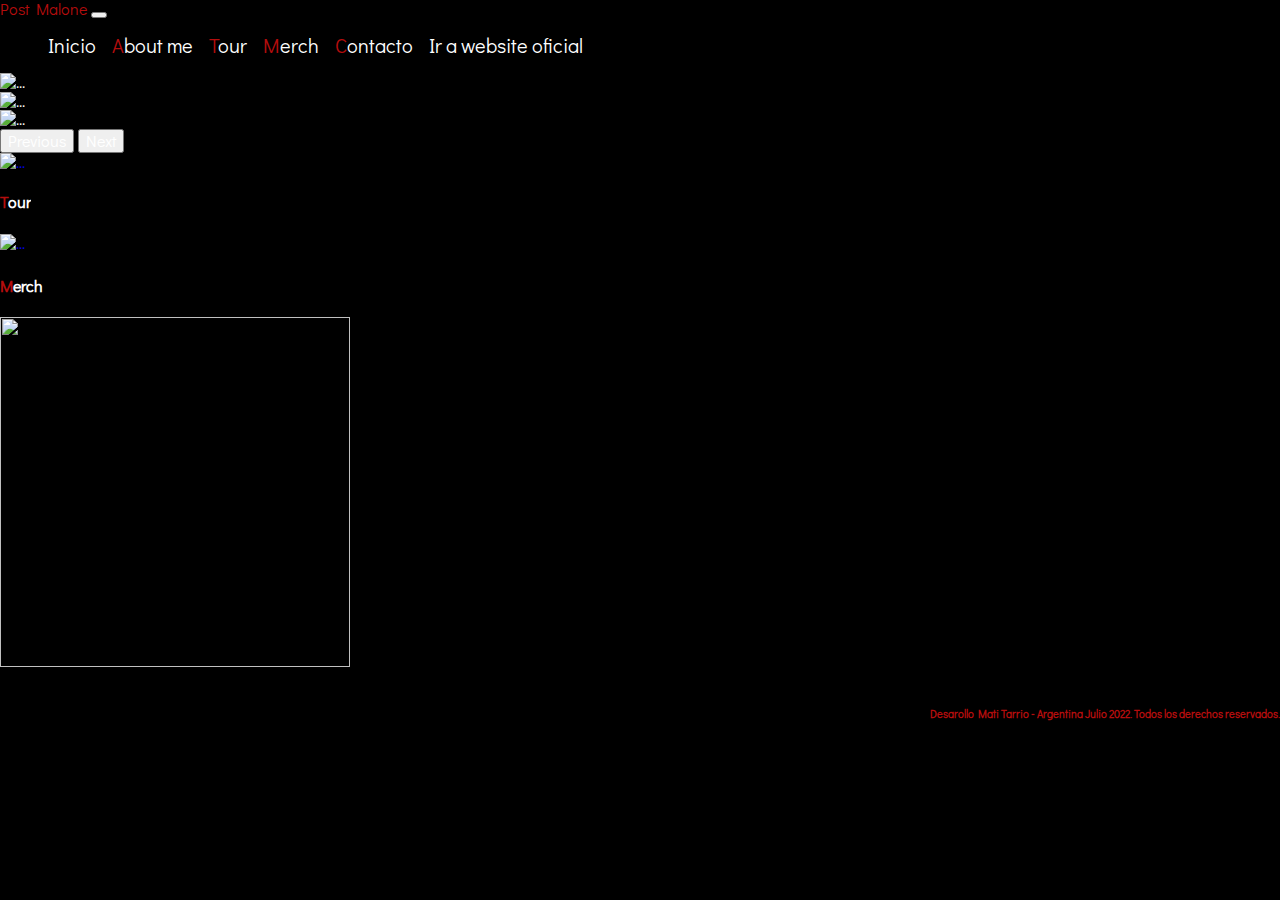
==== commit bf888d8c: "Agrego Sass,Seo,Mixin,Extends,Maps" ====
--- a/index.html
+++ b/index.html
@@ -6,6 +6,9 @@
     <meta http-equiv="X-UA-Compatible" content="IE=edge">
     <meta name="viewport" content="width=device-width, initial-scale=1.0">
     <title>Post Malone Sitio Oficial</title>
+    <meta name="description" content="Fan page de Post Malone">
+    <meta name="keywords" content="Post, Malone, Autin, Posty, Hiphop, Pop, Rockstar, Tour">
+    <script src="https://kit.fontawesome.com/6ffbd37299.js" crossorigin="anonymous"></script>
     <link href="https://cdn.jsdelivr.net/npm/bootstrap@5.2.0/dist/css/bootstrap.min.css" rel="stylesheet"
         integrity="sha384-gH2yIJqKdNHPEq0n4Mqa/HGKIhSkIHeL5AyhkYV8i59U5AR6csBvApHHNl/vI1Bx" crossorigin="anonymous">
     <link rel="stylesheet" href="./styles/normalize.css">
@@ -16,110 +19,117 @@
     <link href="https://fonts.googleapis.com/css2?family=Didact+Gothic&display=swap" rel="stylesheet">
 </head>
 
-<body>
+<body class="container">
+    <header>
+        <section class="container">
+            <nav class="navbar navbar-expand-lg navbar-dark bg-black d-flex">
+                <div class="container-fluid">
+                    <a class="navbar-brand fs-3" href="./index.html">Post Malone</a>
+                    <button class="navbar-toggler" type="button" data-bs-toggle="collapse" data-bs-target="#navbarNav"
+                        aria-controls="navbarNav" aria-expanded="false" aria-label="Toggle navigation">
+                        <span class="navbar-toggler-icon"></span>
+                    </button>
+                    <div class="collapse navbar-collapse" id="navbarNav">
+                        <ul class="navbar-nav ms-auto mb-2 mb-lg-0">
+                            <li class="nav-item">
+                                <a class="nav-link active" aria-current="page"
+                                    href="./index.html"><span>Inicio</span></a>
+                            </li>
+                            <li class="nav-item">
+                                <a class="nav-link" href="./pages/aboutme.html">A<span>bout me</span></a>
+                            </li>
+                            <li class="nav-item">
+                                <a class="nav-link" href="./pages/tour.html">T<span>our</span></a>
+                            </li>
+                            <li class="nav-item">
+                                <a class="nav-link" href="./pages/merch.html">M<span>erch</span></a>
+                            </li>
+                            <li class="nav-item">
+                                <a class="nav-link" href="./pages/contacto.html">C<span>ontacto</span></a>
+                            </li>
+                            <li class="nav-item">
+                                <a class="nav-link" href="https://www.postmalone.com/" target="_blank"><span>Ir a
+                                        website
+                                        oficial</span></a>
+                            </li>
+                        </ul>
+                    </div>
+                </div>
+            </nav>
+    </header>
+
     <section class="container">
-        <nav class="navbar navbar-expand-lg navbar-dark bg-black d-flex">
-            <div class="container-fluid">
-                <a class="navbar-brand">Post Malone</a>
-                <button class="navbar-toggler" type="button" data-bs-toggle="collapse" data-bs-target="#navbarNav"
-                    aria-controls="navbarNav" aria-expanded="false" aria-label="Toggle navigation">
-                    <span class="navbar-toggler-icon"></span>
-                </button>
-                <div class="collapse navbar-collapse" id="navbarNav">
-                    <ul class="navbar-nav ms-auto mb-2 mb-lg-0">
-                        <li class="nav-item">
-                            <a class="nav-link active" aria-current="page" href="./index.html"><span>Inicio</span></a>
-                        </li>
-                        <li class="nav-item">
-                            <a class="nav-link" href="./pages/aboutme.html">A<span>bout me</span></a>
-                        </li>
-                        <li class="nav-item">
-                            <a class="nav-link" href="./pages/tour.html">T<span>our</span></a>
-                        </li>
-                        <li class="nav-item">
-                            <a class="nav-link" href="./pages/merch.html">M<span>erch</span></a>
-                        </li>
-                        <li class="nav-item">
-                            <a class="nav-link" href="./pages/contacto.html">C<span>ontacto</span></a>
-                        </li>
-                        <li class="nav-item">
-                            <a class="nav-link" href="https://www.postmalone.com/" target="_blank"><span>Ir a website
-                                    oficial</span></a>
-                        </li>
-                    </ul>
+        <div class="row pt-4">
+            <div class="col-md-6">
+                <div id="carouselExampleFade" class="carousel slide carousel-fade" data-bs-ride="carousel">
+                    <div class="carousel-inner">
+                        <div class="carousel-item active">
+                            <img src="https://www.rollingstone.com/wp-content/uploads/2022/04/post-malone-new-album.jpg?w=1024"
+                                class="d-block w-100" alt="...">
+                        </div>
+                        <div class="carousel-item">
+                            <img src="https://i1.wp.com/www.rollingstone.com/wp-content/uploads/2022/06/GettyImages-1395893830c.jpg"
+                                class="d-block w-100" alt="...">
+                        </div>
+                        <div class="carousel-item">
+                            <img src="https://www.billboard.com/wp-content/uploads/2022/06/04-Post-Malone-cr-Adam-DeGross-press-2022-billboard-1548.jpg"
+                                class="d-block w-100" alt="...">
+                        </div>
+                    </div>
+                    <button class="carousel-control-prev" type="button" data-bs-target="#carouselExampleFade"
+                        data-bs-slide="prev">
+                        <span class="carousel-control-prev-icon" aria-hidden="true"></span>
+                        <span class="visually-hidden">Previous</span>
+                    </button>
+                    <button class="carousel-control-next" type="button" data-bs-target="#carouselExampleFade"
+                        data-bs-slide="next">
+                        <span class="carousel-control-next-icon" aria-hidden="true"></span>
+                        <span class="visually-hidden">Next</span>
+                    </button>
+                </div>
+                <div class="image-music pt-4">
+                    <a href="https://youtu.be/ICngCwCFuYw" target="_blank">
+                        <img src="https://i.ytimg.com/vi/ICngCwCFuYw/maxresdefault.jpg" class="img-fluid" alt="...">
+                    </a>
                 </div>
             </div>
-        </nav>
+            <div class="col-md-6 d-flex-colum">
+                <aside>
 
-        <section class="container">
-            <div class="row pt-4">
-                <div class="col-md-6">
-                    <div id="carouselExampleFade" class="carousel slide carousel-fade" data-bs-ride="carousel">
-                        <div class="carousel-inner">
-                            <div class="carousel-item active">
-                                <img src="https://www.rollingstone.com/wp-content/uploads/2022/04/post-malone-new-album.jpg?w=1024"
-                                    class="d-block w-100" alt="...">
-                            </div>
-                            <div class="carousel-item">
-                                <img src="https://i1.wp.com/www.rollingstone.com/wp-content/uploads/2022/06/GettyImages-1395893830c.jpg"
-                                    class="d-block w-100" alt="...">
-                            </div>
-                            <div class="carousel-item">
-                                <img src="https://www.billboard.com/wp-content/uploads/2022/06/04-Post-Malone-cr-Adam-DeGross-press-2022-billboard-1548.jpg"
-                                    class="d-block w-100" alt="...">
-                            </div>
-                        </div>
-                        <button class="carousel-control-prev" type="button" data-bs-target="#carouselExampleFade"
-                            data-bs-slide="prev">
-                            <span class="carousel-control-prev-icon" aria-hidden="true"></span>
-                            <span class="visually-hidden">Previous</span>
-                        </button>
-                        <button class="carousel-control-next" type="button" data-bs-target="#carouselExampleFade"
-                            data-bs-slide="next">
-                            <span class="carousel-control-next-icon" aria-hidden="true"></span>
-                            <span class="visually-hidden">Next</span>
-                        </button>
+                    <div class="aside-image">
+                        <a href="./pages/tour.html">
+                            <h4 class="titles">T<span>our</h4>
+                        </a>
+                        <a href="./pages/tour.html">
+                            <img src="https://www.mondosonoro.com/wp-content/uploads/2022/06/post-malone-twelve-carat-toothache.jpg"
+                                class="img-fluid" alt="..."></a>
+
                     </div>
-                    <div class="image-music pt-4">
-                        <a href="https://youtu.be/ICngCwCFuYw" target="_blank">
-                            <img src="https://i.ytimg.com/vi/ICngCwCFuYw/maxresdefault.jpg" class="img-fluid" alt="...">
+                </aside>
+                <aside>
+                    <div class="aside-image">
+                        <a href="./pages/merch.html">
+                            <h4 class="titles">M<span>erch</span></h4>
                         </a>
+                        <a href="./pages/merch.html"><img
+                                src="https://store-postmalone.com/wp-content/uploads/2022/06/post-box-set.png"
+                                width="350" height="350"></a>
                     </div>
-                </div>
-                <div class="col-md-6 d-flex-colum">
-                    <aside>
+                </aside>
+            </div>
+        </div>
+    </section>
 
-                        <div class="tour-image">
-                            <a href="./pages/tour.html">
-                                <h4 class="titles">T<span>our</h4>
-                            </a>
-                            <a href="./pages/tour.html">
-                                <img src="https://www.mondosonoro.com/wp-content/uploads/2022/06/post-malone-twelve-carat-toothache.jpg"
-                                    class="img-fluid" alt="..."></a>
-
-                        </div>
-                    </aside>
-                    <aside>
-                        <div class="tour-image">
-                            <a href="./pages/merch.html">
-                                <h4 class="titles">M<span>erch</span></h4>
-                            </a>
-                            <a href="./pages/merch.html"><img
-                                    src="https://store-postmalone.com/wp-content/uploads/2022/06/post-box-set.png"
-                                    width="350" height="350"></a>
-                        </div>
-                    </aside>
-                </div>
-            </div>
-        </section>
-    </section>
     <footer>
         <div class="redes">
-            <a href="https://www.facebook.com/postmalone" target="_blank"><img src="./images/facebook.png"></a>
-            <a href="https://www.instagram.com/postmalone/" target="_blank"><img src="./images/instagram.png"></a>
-            <a href="https://open.spotify.com/artist/246dkjvS1zLTtiykXe5h60" target="_blank"><img
-                    src="./images/spotify.png"></a>
-            <a href="https://www.tiktok.com/@postmalone?lang=es" target="_blank"><img src="./images/tik-tok.png"></a>
+            <a href="https://www.facebook.com/postmalone" target="_blank"><i class="fa-brands fa-xl --fa-border-padding
+                fa-facebook"></i></a>
+            <a href="https://www.instagram.com/postmalone/" target="_blank"><i class="fa-brands fa-xl --fa-border-padding
+                fa-instagram"></i></a>
+            <a href="https://open.spotify.com/artist/246dkjvS1zLTtiykXe5h60" target="_blank"><i class="fa-brands fa-xl --fa-border-padding
+                 fa-spotify"></i></a>
+            <a href="https://www.tiktok.com/@postmalone?lang=es" target="_blank"><i class="fa-brands fa-xl --fa-border-padding
+                 fa-tiktok"></i></a>
         </div>
 
         <div>
--- a/styles/styles.css
+++ b/styles/styles.css
@@ -5,6 +5,22 @@
   color: #ffffff;
 }
 
+.grid {
+  display: grid;
+  grid-template-areas: "header header" "main tour" "main merch" "footer footer";
+  row-gap: 0.1em;
+  padding: 0 1.5em;
+}
+
+main {
+  grid-area: main;
+}
+
+.grid-merch {
+  display: grid;
+  grid-template-areas: "header" "shop" "table" "footer";
+}
+
 header {
   display: flex;
   justify-content: space-between;
@@ -58,6 +74,103 @@
   padding-top: 1%;
 }
 
+.--fa-border-padding {
+  padding: 10px;
+}
+
+.fa-brands, .navbar-brand {
+  color: #b40d0d;
+}
+
+.fa-facebook:hover {
+  color: #0000ff;
+}
+
+.fa-instagram:hover {
+  color: #ff00b3;
+}
+
+.fa-spotify:hover {
+  color: #008a00;
+}
+
+.fa-tiktok:hover {
+  color: #ffffff;
+}
+
+.div__me {
+  display: flex;
+  align-items: center;
+  justify-content: center;
+  padding-top: 3%;
+  padding-bottom: 3%;
+}
+
+p {
+  display: flex;
+  font-size: 1.3em;
+  margin-top: 4%;
+}
+
+.tour-img {
+  display: flex;
+  align-items: center;
+  justify-content: center;
+  padding-top: 3%;
+  padding-bottom: 3%;
+}
+
+.product {
+  display: flex;
+  flex-direction: column;
+  justify-content: space-around;
+  align-items: center;
+}
+
+.talles {
+  display: flex;
+  justify-content: center;
+  align-items: center;
+  flex-direction: column;
+  padding-bottom: 2%;
+}
+
+.talles table,
+th,
+td {
+  border: 1px solid #000000;
+  border-radius: 10px;
+  background-color: #b40d0d;
+  text-align: center;
+  border-collapse: collapse;
+  padding: 10px;
+}
+
+.product-list {
+  display: flex;
+  justify-content: space-around;
+}
+
+.merch-title {
+  color: #b40d0d;
+  align-items: center;
+}
+
+article {
+  display: flex;
+  align-items: center;
+  justify-content: space-between;
+}
+
+.contact {
+  display: flex;
+  justify-content: center;
+  align-items: center;
+  flex-direction: column;
+  font-size: 25px;
+  color: #b40d0d;
+}
+
 .titles {
   color: #b40d0d;
 }
@@ -67,11 +180,18 @@
   transition: all 0.5s ease-in-out;
 }
 span:hover {
-  color: main-color;
+  color: #b40d0d;
 }
 
 a {
   text-decoration: none;
+}
+
+p {
+  display: flex;
+  font-size: 1.3em;
+  color: #ffffff;
+  margin-top: 4%;
 }
 
 @media screen and (max-width: 480px) {
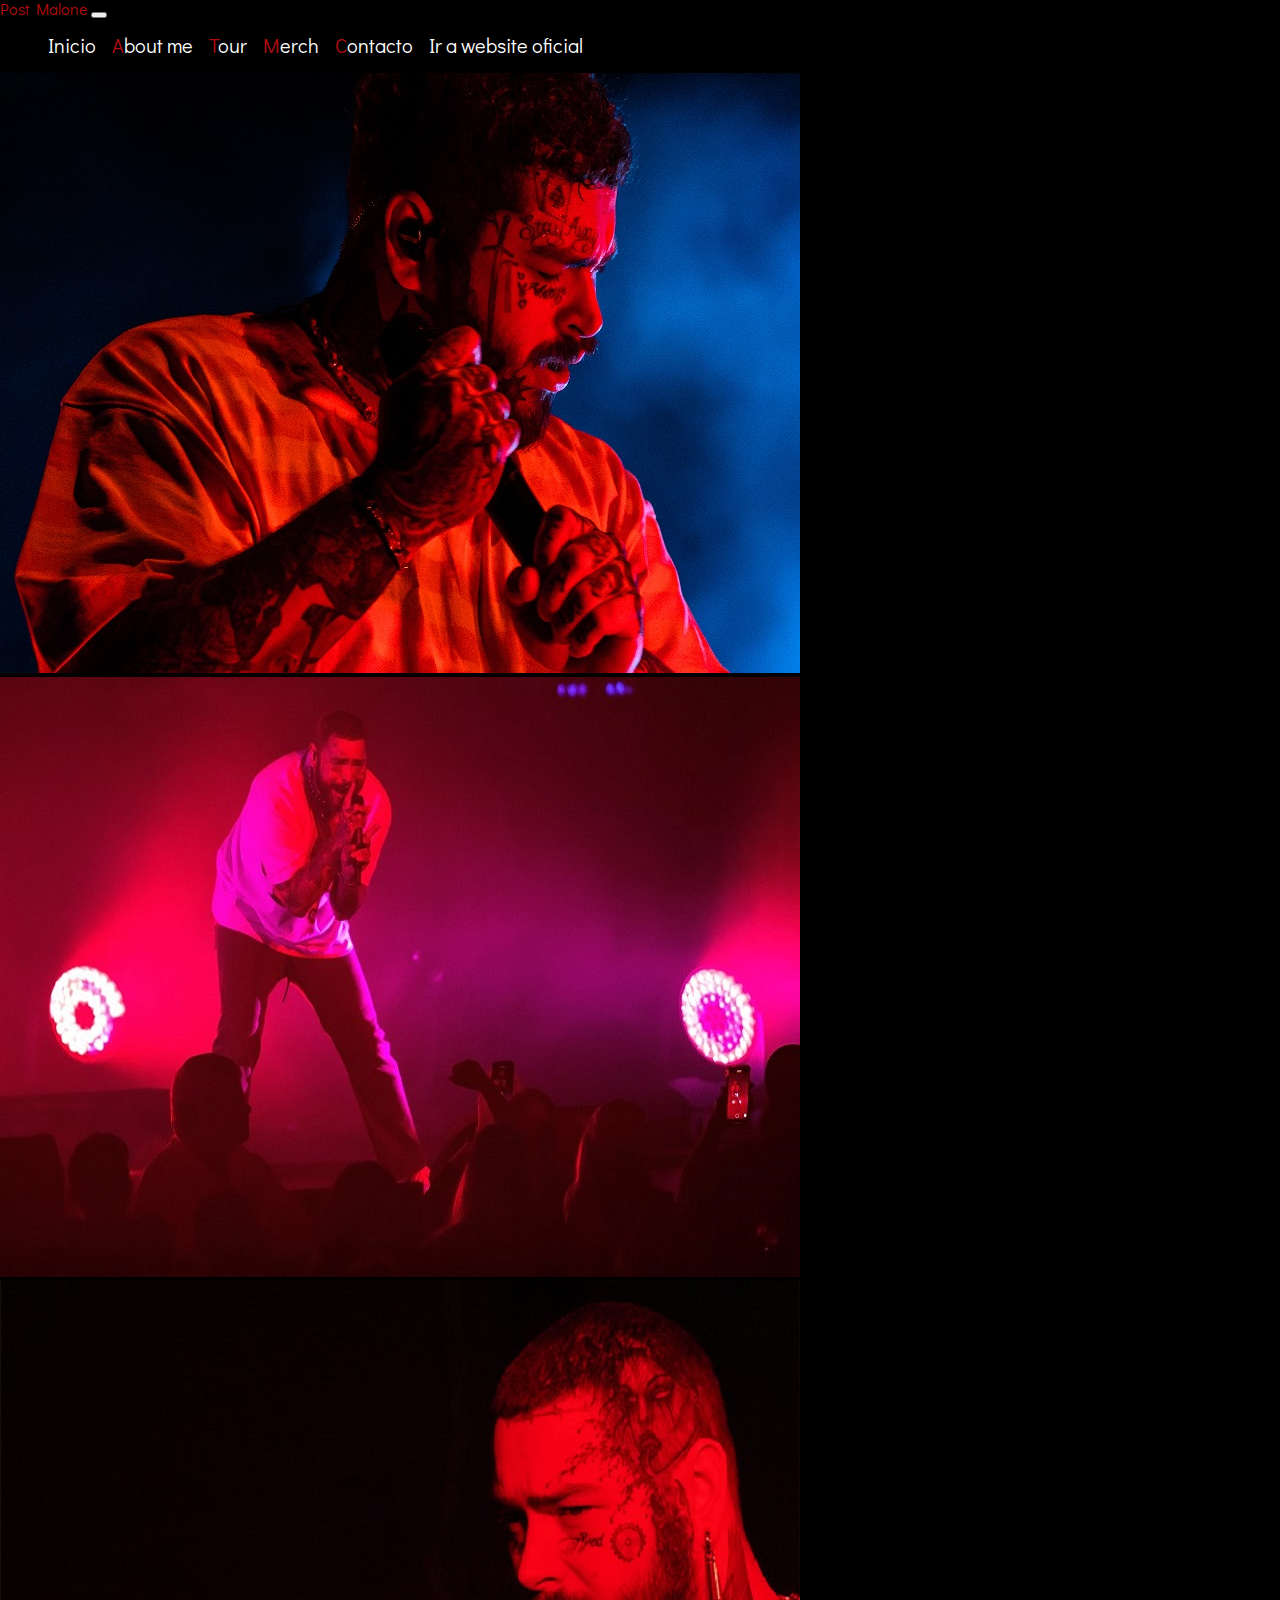
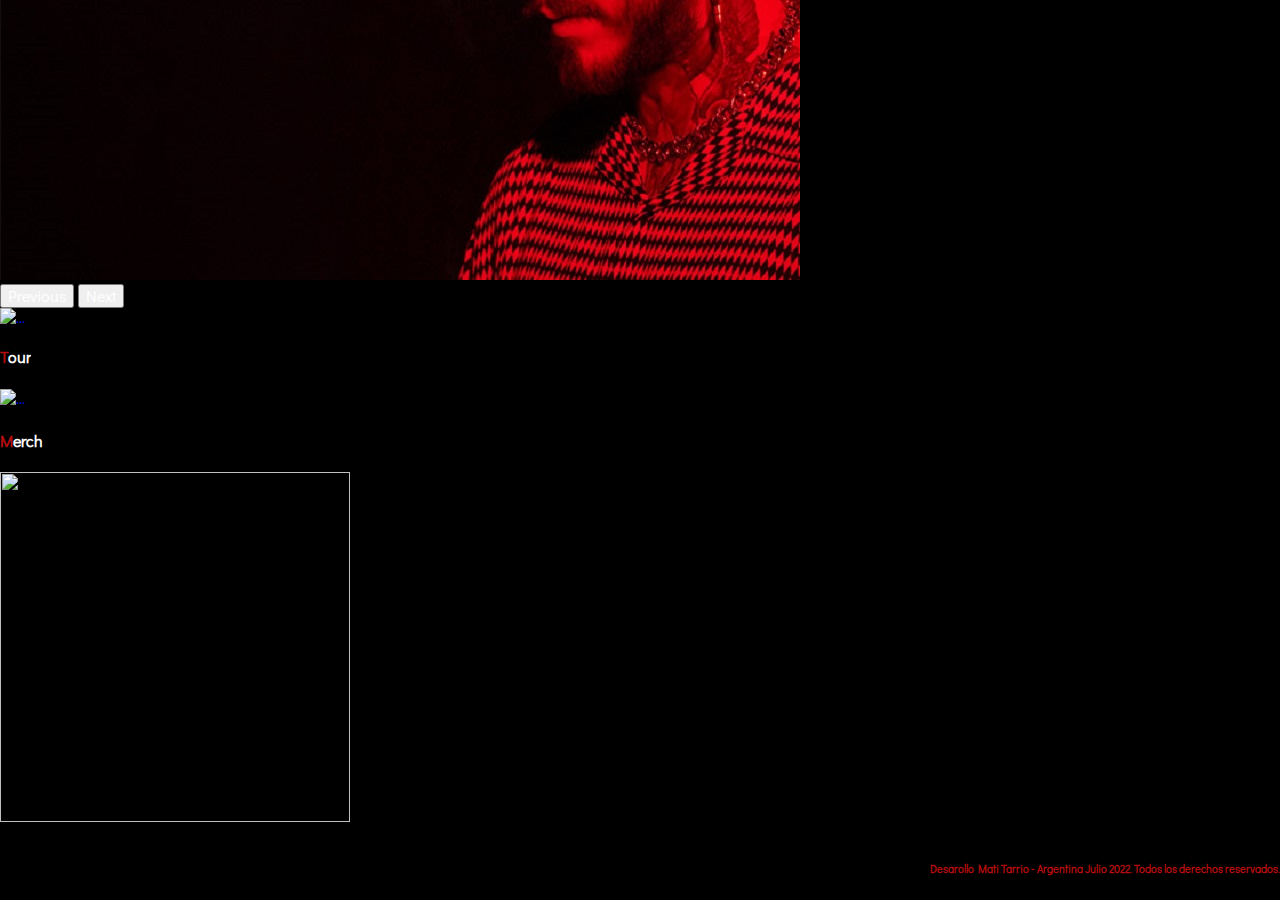
==== commit 72a114be: "Retoques tercera entrega" ====
--- a/index.html
+++ b/index.html
@@ -64,16 +64,13 @@
                 <div id="carouselExampleFade" class="carousel slide carousel-fade" data-bs-ride="carousel">
                     <div class="carousel-inner">
                         <div class="carousel-item active">
-                            <img src="https://www.rollingstone.com/wp-content/uploads/2022/04/post-malone-new-album.jpg?w=1024"
-                                class="d-block w-100" alt="...">
+                            <img src="./images/post1.jpg" class="d-block w-100" alt="...">
                         </div>
                         <div class="carousel-item">
-                            <img src="https://i1.wp.com/www.rollingstone.com/wp-content/uploads/2022/06/GettyImages-1395893830c.jpg"
-                                class="d-block w-100" alt="...">
+                            <img src="./images/post2.jpg" class="d-block w-100" alt="...">
                         </div>
                         <div class="carousel-item">
-                            <img src="https://www.billboard.com/wp-content/uploads/2022/06/04-Post-Malone-cr-Adam-DeGross-press-2022-billboard-1548.jpg"
-                                class="d-block w-100" alt="...">
+                            <img src="./images/post3.jpg" class="d-block w-100" alt="...">
                         </div>
                     </div>
                     <button class="carousel-control-prev" type="button" data-bs-target="#carouselExampleFade"
@@ -133,11 +130,9 @@
         </div>
 
         <div>
-            <h6 class="titulos">Desarollo Mati Tarrio - Argentina Julio 2022. Todos los derechos reservados.
-            </h6>
+            <h6 class="titulos">Desarollo Mati Tarrio - Argentina Julio 2022. Todos los derechos reservados.</h6>
         </div>
     </footer>
-
 
 
 
